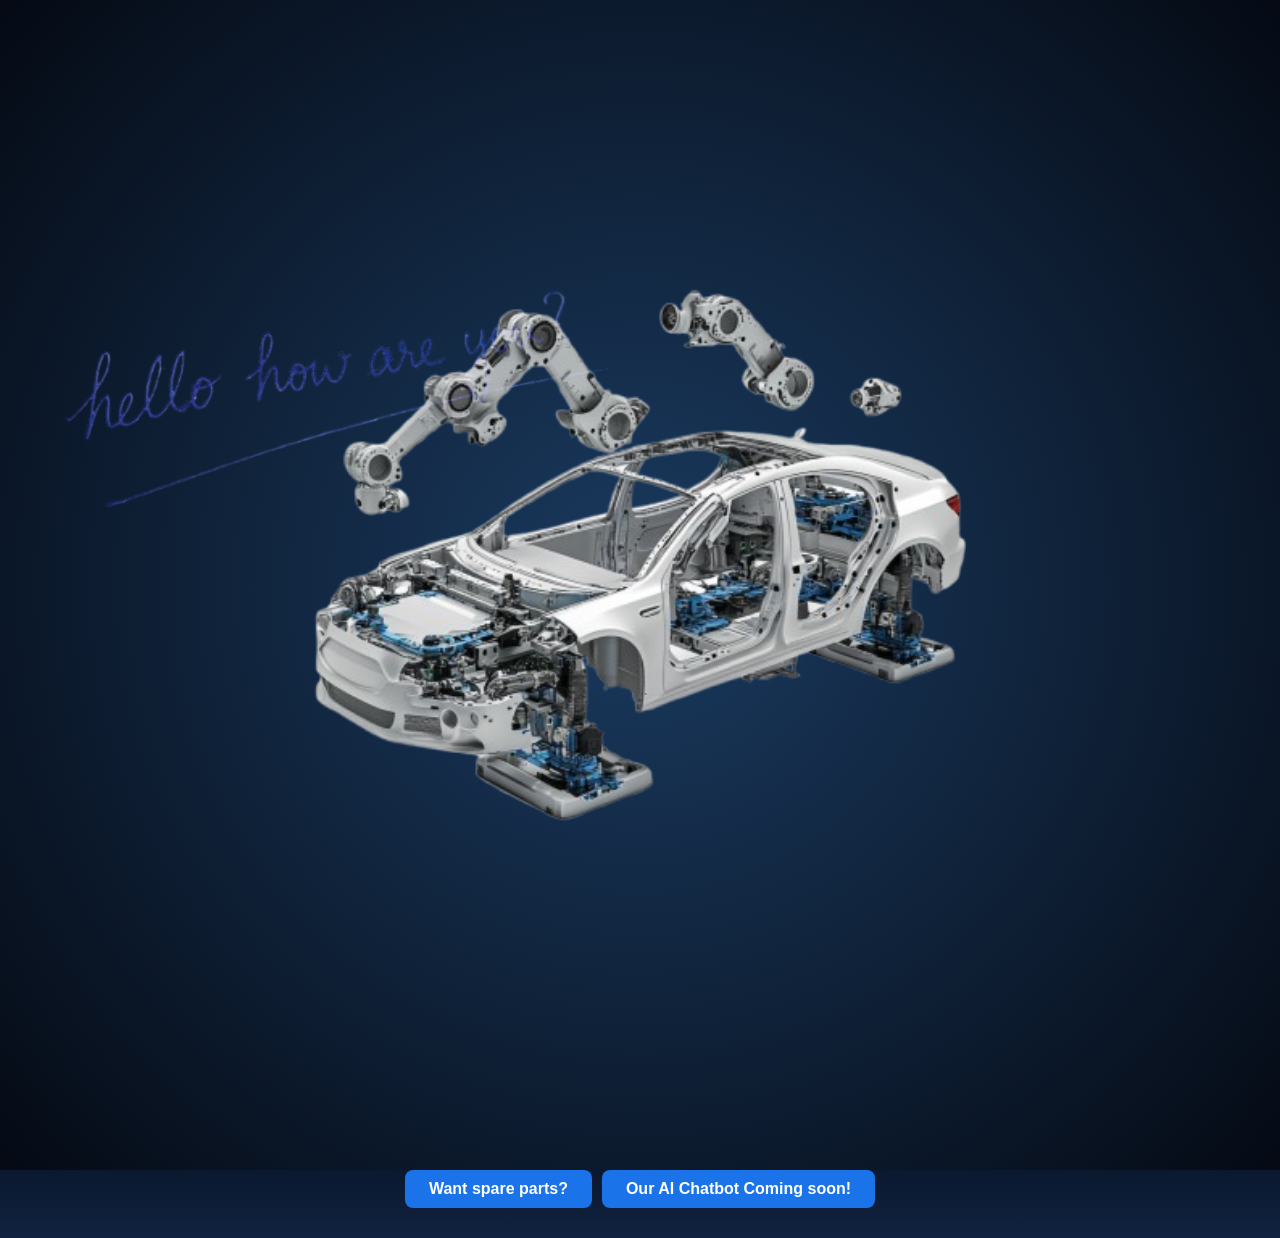
==== index.html @ f21b730c "login page logic" ====
<!DOCTYPE html>
<html lang="en">
<head>
    <meta charset="UTF-8">
    <meta name="viewport" content="width=device-width, initial-scale=1.0">
    <title>Home page</title>
    <link rel="stylesheet" href="style.css">
</head>
<body>
    <section class="hero-section">
        <div class="banner-img">
            <img src="./assets/car-hero-banner.png">
        </div>
        <div class="hello-text">
            <img  src="./assets/text_hello.png">
        </div>
    </section>
    <section class="buttons">
        <div class="btn-1-for_spare_parts">
            <button>Want spare parts?</button>
        </div>
        <div class="btn-Ai-integrated-chatbot">
            <button>Our AI Chatbot Coming soon!</button>
        </div>

    </section>
</body>
<script src="app.js"></script>
</html>
---- style.css ----
*{
    margin: 0;
    padding: 0;
    box-sizing: border-box;
}


.banner-img img{
    width: 63%;
    height: auto;
}

.banner-img{
    display: flex;
    justify-content: center;
align-items: center;
height: 130vh;
background: radial-gradient(circle, #1a3a5f 0%, #050a14 100%);
mix-blend-mode: multiply;
}
.hello-text img {
  width: 50%;
  position: absolute;
  bottom: 340px;
  mix-blend-mode: screen; 
}
.buttons{
    display: flex;
    justify-content: center;
    gap: 10px;
padding-bottom: 30px;
background: linear-gradient(to bottom, #0a192f 0%, #112240 100%);
}

.btn-1-for_spare_parts button{
    background-color: #1a73e8; 
    color: white;              
    padding: 10px 24px;        
    border: none;             
    border-radius: 8px;        
    font-size: 16px;           
    font-weight: bold;        
    cursor: pointer;          
}

button:hover {
    background-color: #1557b0;
}

.btn-Ai-integrated-chatbot button{
     background-color: #1a73e8; 
    color: white;              
    padding: 10px 24px;        
    border: none;             
    border-radius: 8px;        
    font-size: 16px;           
    font-weight: bold;        
    cursor: pointer; 
}


/* --- Responsive Rules --- */

/* For Tablet and Mobile (768px and below) */
@media (max-width: 768px) {
    .banner-img {
        height: auto;       /* Let the height adjust naturally */
        padding: 40px 0;    /* Add some space at top and bottom */
    }

    .banner-img img {
        width: 90%;         /* Make the image larger on mobile */
    }

    .buttons {
        flex-direction: column; /* Stack buttons vertically */
        align-items: center;    /* Center them horizontally */
        gap: 15px;              /* Space between stacked buttons */
        padding-bottom: 50px;
    }

    .btn-1-for_spare_parts button, 
    .btn-Ai-integrated-chatbot button {
        width: 250px;           /* Make buttons a uniform width on mobile */
        padding: 15px 0;        /* Make them easier to tap */
    }
}

/* For small phones (480px and below) */
@media (max-width: 480px) {
    .banner-img img {
        width: 100%;            /* Full width on very small screens */
    }
}
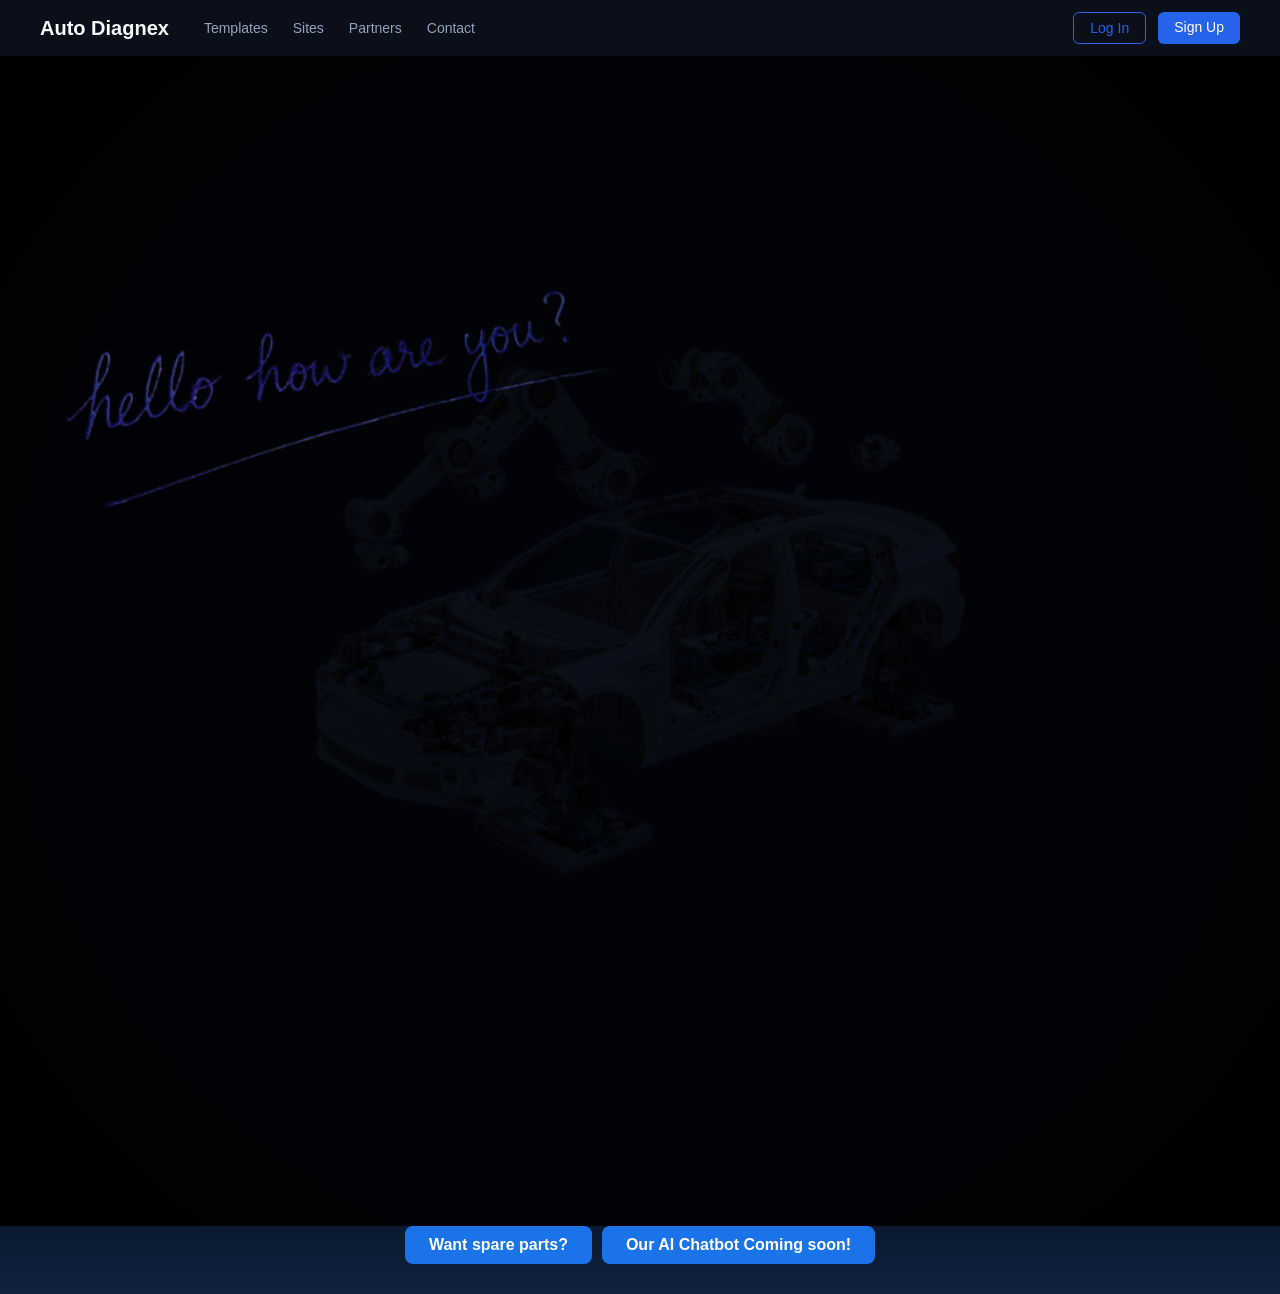
==== commit 89d778fe: "done" ====
--- a/index.html
+++ b/index.html
@@ -7,6 +7,22 @@
     <link rel="stylesheet" href="style.css">
 </head>
 <body>
+    
+    <nav class="navbar">
+        <div class="logo">Auto Diagnex</div>
+
+        <ul class="nav-links">
+            <li><a href="index.html">Templates</a></li>
+            <li><a href="sites.html">Sites</a></li>
+            <li><a href="partners.html">Partners</a></li>
+            <li><a href="contact.html">Contact</a></li>
+        </ul>
+
+        <div class="auth-buttons">
+            <a href="login.html" class="login-btn">Log In</a>
+            <a href="signup.html" class="signup-btn">Sign Up</a>
+        </div>
+    </nav>
     <section class="hero-section">
         <div class="banner-img">
             <img src="./assets/car-hero-banner.png">
--- a/style.css
+++ b/style.css
@@ -91,4 +91,110 @@
     .banner-img img {
         width: 100%;            /* Full width on very small screens */
     }
+}
+
+* {
+    margin: 0;
+    padding: 0;
+    box-sizing: border-box;
+}
+
+body {
+    margin: 0;
+    background-color: #0B0F19;
+    font-family: Arial, sans-serif;
+}
+
+.navbar {
+    display: flex;
+    align-items: center;
+    padding: 12px 40px;
+    background-color: #0B0F19;
+}
+
+.logo {
+    color: #F8FAFC;
+    font-size: 20px;
+    font-weight: 600;
+    margin-right: 35px;
+}
+
+.nav-links {
+    list-style: none;
+    display: flex;
+    gap: 25px;
+    margin-right: auto;
+}
+
+.nav-links a {
+    text-decoration: none;
+    color: #94A3B8;
+    font-size: 14px;
+    transition: 0.3s;
+}
+
+.nav-links a:hover {
+    color: #2563EB;
+}
+
+.auth-buttons {
+    display: flex;
+    gap: 12px;
+}
+
+.login-btn {
+    text-decoration: none;
+    color: #2563EB;
+    padding: 7px 16px;
+    border: 1.5px solid #2563EB;
+    border-radius: 6px;
+    font-size: 14px;
+    transition: 0.3s;
+}
+
+.login-btn:hover {
+    background-color: #1E3A8A;
+    color: white;
+}
+
+.signup-btn {
+    text-decoration: none;
+    background-color: #2563EB;
+    color: white;
+    padding: 7px 16px;
+    border-radius: 6px;
+    font-size: 14px;
+    transition: 0.3s;
+}
+
+.signup-btn:hover {
+    background-color: #1E3A8A;
+}
+
+
+
+@media (max-width: 768px) {
+
+    .navbar {
+        flex-wrap: wrap;
+        padding: 10px 20px;
+    }
+
+    
+    .logo {
+        width: 100%;
+        margin-bottom: 10px;
+    }
+
+    .nav-links {
+        width: 100%;
+        justify-content: center;
+        gap: 18px;
+        margin-bottom: 10px;
+    }
+
+    .auth-buttons {
+        width: 100%;
+        justify-content: center;
+    }
 }
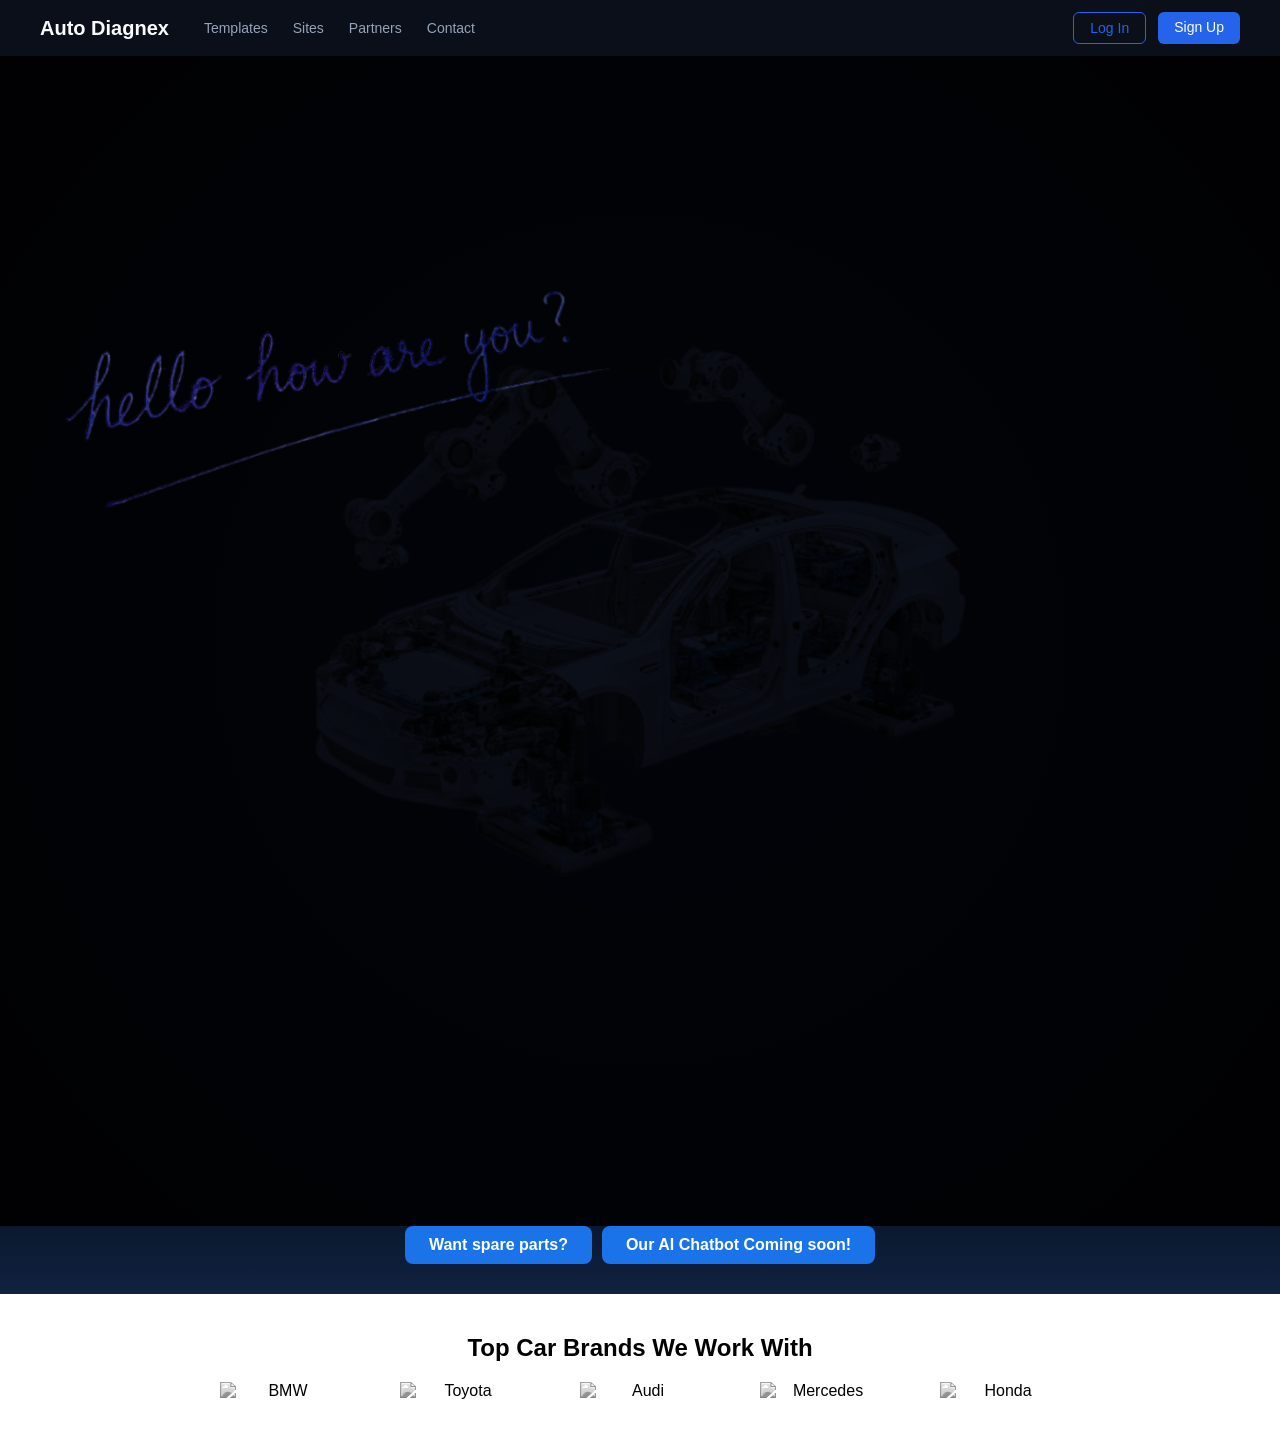
==== commit f64f869a: "car logos add" ====
--- a/index.html
+++ b/index.html
@@ -40,6 +40,23 @@
         </div>
 
     </section>
+        
+    <section class="logo-section">
+    <h2>Top Car Brands We Work With</h2>
+
+    <div class="logo-slider">
+        <div class="logo-track">
+            <img src="bmw.jpg" alt="BMW">
+            <img src="porshe.jpg" alt="Toyota">
+            <img src="udi.jpg" alt="Audi">
+            <img src="merced.jpg"  alt="Mercedes">
+            <img src="honda.jpg" alt="Honda">
+
+            
+            
+        </div>
+    </div>
+</section>
 </body>
 <script src="app.js"></script>
 </html>
--- a/style.css
+++ b/style.css
@@ -59,39 +59,73 @@
 }
 
 
-/* --- Responsive Rules --- */
-
-/* For Tablet and Mobile (768px and below) */
+
 @media (max-width: 768px) {
     .banner-img {
-        height: auto;       /* Let the height adjust naturally */
-        padding: 40px 0;    /* Add some space at top and bottom */
+        height: auto;       
+        padding: 40px 0;
     }
 
     .banner-img img {
-        width: 90%;         /* Make the image larger on mobile */
+        width: 90%;         
     }
 
     .buttons {
-        flex-direction: column; /* Stack buttons vertically */
-        align-items: center;    /* Center them horizontally */
-        gap: 15px;              /* Space between stacked buttons */
+        flex-direction: column; 
+        align-items: center;    
+        gap: 15px;              
         padding-bottom: 50px;
     }
 
     .btn-1-for_spare_parts button, 
     .btn-Ai-integrated-chatbot button {
-        width: 250px;           /* Make buttons a uniform width on mobile */
-        padding: 15px 0;        /* Make them easier to tap */
-    }
-}
-
-/* For small phones (480px and below) */
+        width: 250px;           
+        padding: 15px 0;
+    }
+}
+
+
 @media (max-width: 480px) {
     .banner-img img {
-        width: 100%;            /* Full width on very small screens */
-    }
-}
+        width: 100%;            
+    }
+}
+ 
+
+
+
+
+
+
+
+
+
+
+
+
+
+
+
+
+
+
+
+
+
+
+
+
+
+
+
+
+
+
+
+
+
+
+
 
 * {
     margin: 0;
@@ -197,4 +231,60 @@
         width: 100%;
         justify-content: center;
     }
-}+}
+
+.logo-section {
+    text-align: center;
+    padding: 40px 0;
+    background: #fff; 
+}
+
+.logo-section h2 {
+    margin-bottom: 20px;
+    font-size: 24px;
+}
+
+.logo-slider {
+    overflow: hidden;
+    position: relative;
+}
+
+ .logo-track {
+    display: flex;
+    justify-content: center;   
+    align-items: center;
+    flex-wrap: wrap;           
+    gap: 20px;
+    width: 100%;               
+}
+
+.logo-track img {
+    width: 120px;
+    margin: 0 20px;
+    filter: grayscale(100%);
+    transition: 0.3s;
+}
+
+.logo-track img:hover {
+    filter: grayscale(0%);
+    transform: scale(1.1);
+}
+
+@keyframes scroll {
+    0% {
+        transform: translateX(0);
+    }
+    100% {
+        transform: translateX(-50%);
+    }
+}
+
+
+@media (max-width: 768px) {
+    .logo-track img {
+        width: 80px;
+        margin: 0 10px;
+    }
+}
+
+
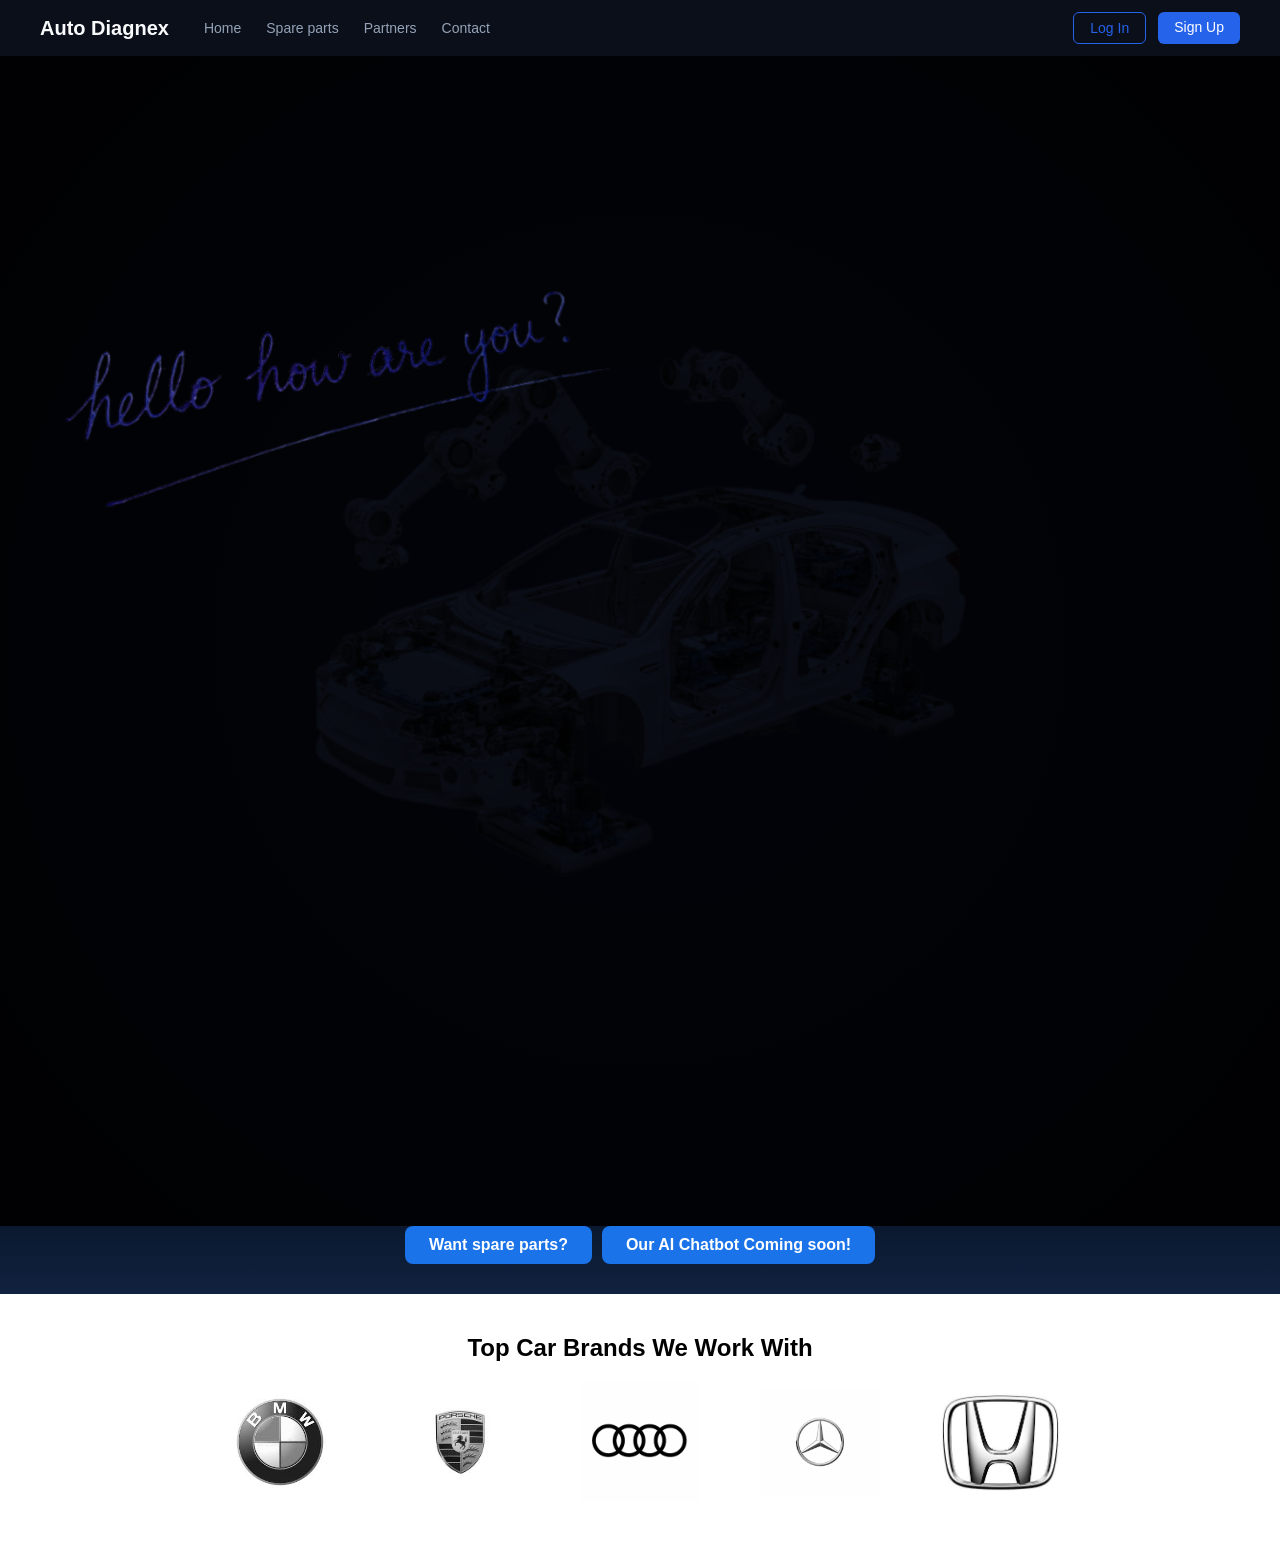
==== commit 8d9c6377: "done" ====
--- a/index.html
+++ b/index.html
@@ -12,8 +12,8 @@
         <div class="logo">Auto Diagnex</div>
 
         <ul class="nav-links">
-            <li><a href="index.html">Templates</a></li>
-            <li><a href="sites.html">Sites</a></li>
+            <li><a href="index.html">Home</a></li>
+            <li><a href="spare_parts.html">Spare parts</a></li>
             <li><a href="partners.html">Partners</a></li>
             <li><a href="contact.html">Contact</a></li>
         </ul>
@@ -46,11 +46,11 @@
 
     <div class="logo-slider">
         <div class="logo-track">
-            <img src="bmw.jpg" alt="BMW">
-            <img src="porshe.jpg" alt="Toyota">
-            <img src="udi.jpg" alt="Audi">
-            <img src="merced.jpg"  alt="Mercedes">
-            <img src="honda.jpg" alt="Honda">
+            <img src="./assets/bmw.jpg" alt="BMW">
+            <img src="./assets/porshe.jpg" alt="Toyota">
+            <img src="./assets/udi.jpg" alt="Audi">
+            <img src="./assets/merced.jpg"  alt="Mercedes">
+            <img src="./assets/honda.jpg" alt="Honda">
 
             
             
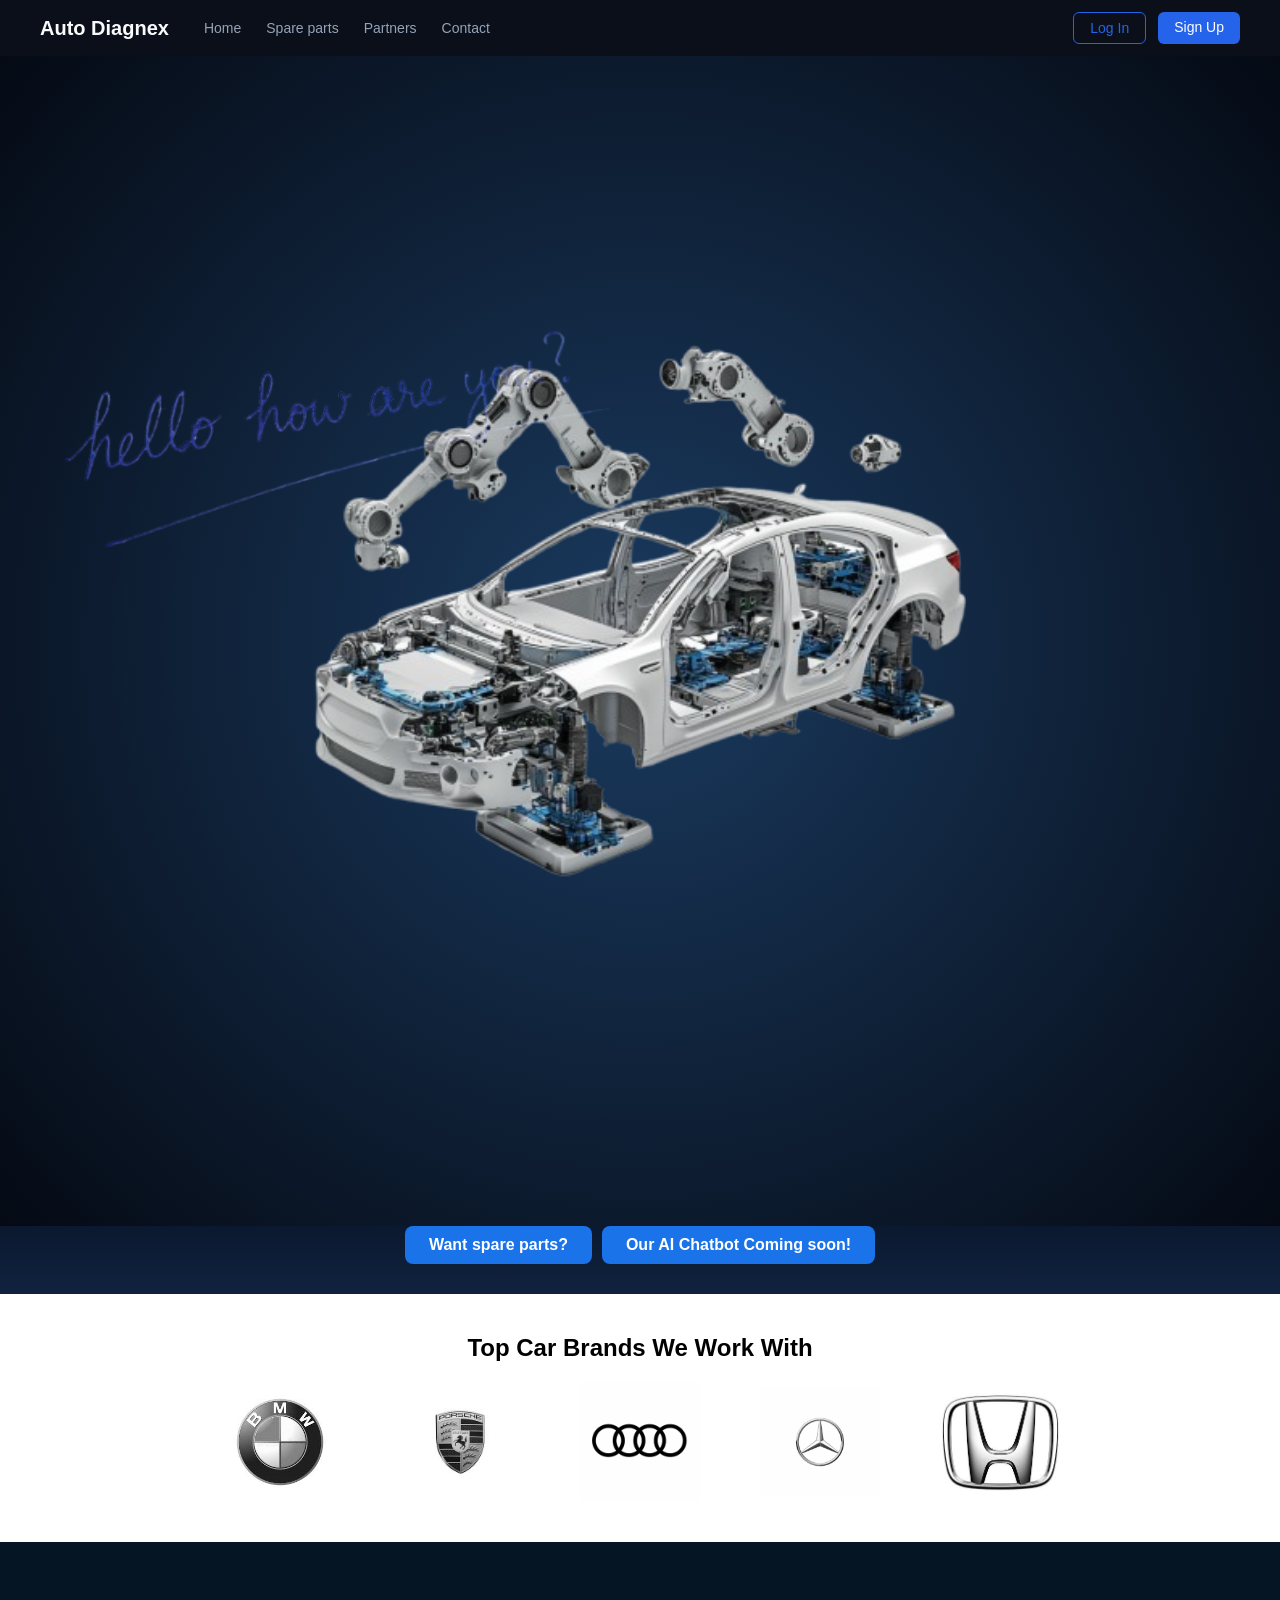
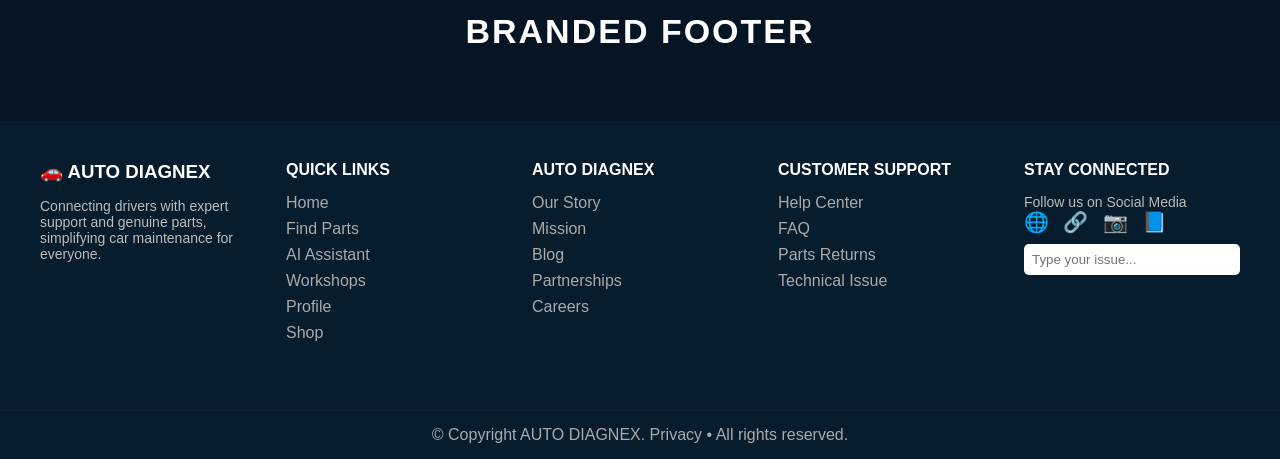
==== commit 7e64a9aa: "footer" ====
--- a/index.html
+++ b/index.html
@@ -57,6 +57,95 @@
         </div>
     </div>
 </section>
+
+<!DOCTYPE html>
+<html lang="en">
+<head>
+    <meta charset="UTF-8">
+    <meta name="viewport" content="width=device-width, initial-scale=1.0">
+    <title>Footer</title>
+    <link rel="stylesheet" href="style.css">
+</head>
+<body>
+
+    <!-- FOOTER -->
+    <footer class="footer">
+
+        <!-- TOP IMAGE SECTION -->
+        <div class="footer-top">
+            <h2>BRANDED FOOTER</h2>
+        </div>
+
+        <!-- MAIN CONTENT -->
+        <div class="footer-content">
+
+            <div class="footer-col">
+                <h3>🚗 AUTO DIAGNEX</h3>
+                <p>Connecting drivers with expert support and genuine parts, simplifying car maintenance for everyone.</p>
+            </div>
+
+            <div class="footer-col">
+                <h4>QUICK LINKS</h4>
+                <ul>
+                    <li>Home</li>
+                    <li>Find Parts</li>
+                    <li>AI Assistant</li>
+                    <li>Workshops</li>
+                    <li>Profile</li>
+                    <li>Shop</li>
+                </ul>
+            </div>
+
+            <div class="footer-col">
+                <h4>AUTO DIAGNEX</h4>
+                <ul>
+                    <li>Our Story</li>
+                    <li>Mission</li>
+                    <li>Blog</li>
+                    <li>Partnerships</li>
+                    <li>Careers</li>
+                </ul>
+            </div>
+
+            <div class="footer-col">
+                <h4>CUSTOMER SUPPORT</h4>
+                <ul>
+                    <li>Help Center</li>
+                    <li>FAQ</li>
+                    <li>Parts Returns</li>
+                    <li>Technical Issue</li>
+                </ul>
+            </div>
+
+            <div class="footer-col">
+                <h4>STAY CONNECTED</h4>
+                <p>Follow us on Social Media</p>
+
+                <div class="social-icons">
+                    <span>🌐</span>
+                    <span>🔗</span>
+                    <span>📷</span>
+                    <span>📘</span>
+                </div>
+
+                <input type="text" placeholder="Type your issue..." />
+            </div>
+
+        </div>
+
+        <div class="footer-bottom">
+            <p>© Copyright AUTO DIAGNEX. Privacy • All rights reserved.</p>
+        </div>
+
+    </footer>
+
+</body>
+</html>
+
+
+
+
+
 </body>
 <script src="app.js"></script>
 </html>
--- a/style.css
+++ b/style.css
@@ -21,7 +21,7 @@
 .hello-text img {
   width: 50%;
   position: absolute;
-  bottom: 340px;
+  bottom: 300px;
   mix-blend-mode: screen; 
 }
 .buttons{
@@ -135,7 +135,6 @@
 
 body {
     margin: 0;
-    background-color: #0B0F19;
     font-family: Arial, sans-serif;
 }
 
@@ -144,6 +143,9 @@
     align-items: center;
     padding: 12px 40px;
     background-color: #0B0F19;
+        position: relative;
+    z-index: 1000;
+
 }
 
 .logo {
@@ -288,3 +290,114 @@
 }
 
 
+body {
+    margin: 0;
+    font-family: Arial, sans-serif;
+}
+
+/* FOOTER */
+.footer {
+    background: #071c2c;
+    color: white;
+}
+
+/* TOP IMAGE SECTION */
+.footer-top {
+    text-align: center;
+    padding: 70px 20px;
+
+    /* 🔥 READY IMAGE (no download needed) */
+    background: url("https://images.unsplash.com/photo-1551288049-bebda4e38f71") center/cover no-repeat;
+
+    position: relative;
+}
+
+/* DARK OVERLAY */
+.footer-top::before {
+    content: "";
+    position: absolute;
+    inset: 0;
+    background: rgba(5, 20, 35, 0.85);
+}
+
+/* TEXT ABOVE IMAGE */
+.footer-top h2 {
+    position: relative;
+    z-index: 1;
+    font-size: 34px;
+    letter-spacing: 2px;
+}
+
+/* CONTENT */
+.footer-content {
+    display: flex;
+    flex-wrap: wrap;
+    justify-content: space-between;
+    padding: 40px;
+}
+
+.footer-col {
+    width: 18%;
+    min-width: 200px;
+    margin-bottom: 20px;
+}
+
+.footer-col h4,
+.footer-col h3 {
+    margin-bottom: 15px;
+}
+
+.footer-col p {
+    color: #bbb;
+    font-size: 14px;
+}
+
+.footer-col ul {
+    list-style: none;
+    padding: 0;
+}
+
+.footer-col ul li {
+    margin-bottom: 8px;
+    color: #aaa;
+}
+
+.footer-col ul li:hover {
+    color: white;
+}
+
+/* SOCIAL */
+.social-icons span {
+    margin-right: 10px;
+    font-size: 20px;
+}
+
+/* INPUT */
+.footer-col input {
+    margin-top: 10px;
+    padding: 8px;
+    width: 100%;
+    border-radius: 5px;
+    border: none;
+}
+
+/* BOTTOM */
+.footer-bottom {
+    text-align: center;
+    padding: 15px;
+    border-top: 1px solid #123;
+    color: #aaa;
+}
+
+/* RESPONSIVE */
+@media (max-width: 768px) {
+    .footer-content {
+        flex-direction: column;
+        align-items: center;
+        text-align: center;
+    }
+
+    .footer-col {
+        width: 100%;
+    }
+}
--- a/style.css
+++ b/style.css
@@ -21,7 +21,7 @@
 .hello-text img {
   width: 50%;
   position: absolute;
-  bottom: 340px;
+  bottom: 300px;
   mix-blend-mode: screen; 
 }
 .buttons{
@@ -135,7 +135,6 @@
 
 body {
     margin: 0;
-    background-color: #0B0F19;
     font-family: Arial, sans-serif;
 }
 
@@ -144,6 +143,9 @@
     align-items: center;
     padding: 12px 40px;
     background-color: #0B0F19;
+        position: relative;
+    z-index: 1000;
+
 }
 
 .logo {
@@ -288,3 +290,114 @@
 }
 
 
+body {
+    margin: 0;
+    font-family: Arial, sans-serif;
+}
+
+/* FOOTER */
+.footer {
+    background: #071c2c;
+    color: white;
+}
+
+/* TOP IMAGE SECTION */
+.footer-top {
+    text-align: center;
+    padding: 70px 20px;
+
+    /* 🔥 READY IMAGE (no download needed) */
+    background: url("https://images.unsplash.com/photo-1551288049-bebda4e38f71") center/cover no-repeat;
+
+    position: relative;
+}
+
+/* DARK OVERLAY */
+.footer-top::before {
+    content: "";
+    position: absolute;
+    inset: 0;
+    background: rgba(5, 20, 35, 0.85);
+}
+
+/* TEXT ABOVE IMAGE */
+.footer-top h2 {
+    position: relative;
+    z-index: 1;
+    font-size: 34px;
+    letter-spacing: 2px;
+}
+
+/* CONTENT */
+.footer-content {
+    display: flex;
+    flex-wrap: wrap;
+    justify-content: space-between;
+    padding: 40px;
+}
+
+.footer-col {
+    width: 18%;
+    min-width: 200px;
+    margin-bottom: 20px;
+}
+
+.footer-col h4,
+.footer-col h3 {
+    margin-bottom: 15px;
+}
+
+.footer-col p {
+    color: #bbb;
+    font-size: 14px;
+}
+
+.footer-col ul {
+    list-style: none;
+    padding: 0;
+}
+
+.footer-col ul li {
+    margin-bottom: 8px;
+    color: #aaa;
+}
+
+.footer-col ul li:hover {
+    color: white;
+}
+
+/* SOCIAL */
+.social-icons span {
+    margin-right: 10px;
+    font-size: 20px;
+}
+
+/* INPUT */
+.footer-col input {
+    margin-top: 10px;
+    padding: 8px;
+    width: 100%;
+    border-radius: 5px;
+    border: none;
+}
+
+/* BOTTOM */
+.footer-bottom {
+    text-align: center;
+    padding: 15px;
+    border-top: 1px solid #123;
+    color: #aaa;
+}
+
+/* RESPONSIVE */
+@media (max-width: 768px) {
+    .footer-content {
+        flex-direction: column;
+        align-items: center;
+        text-align: center;
+    }
+
+    .footer-col {
+        width: 100%;
+    }
+}
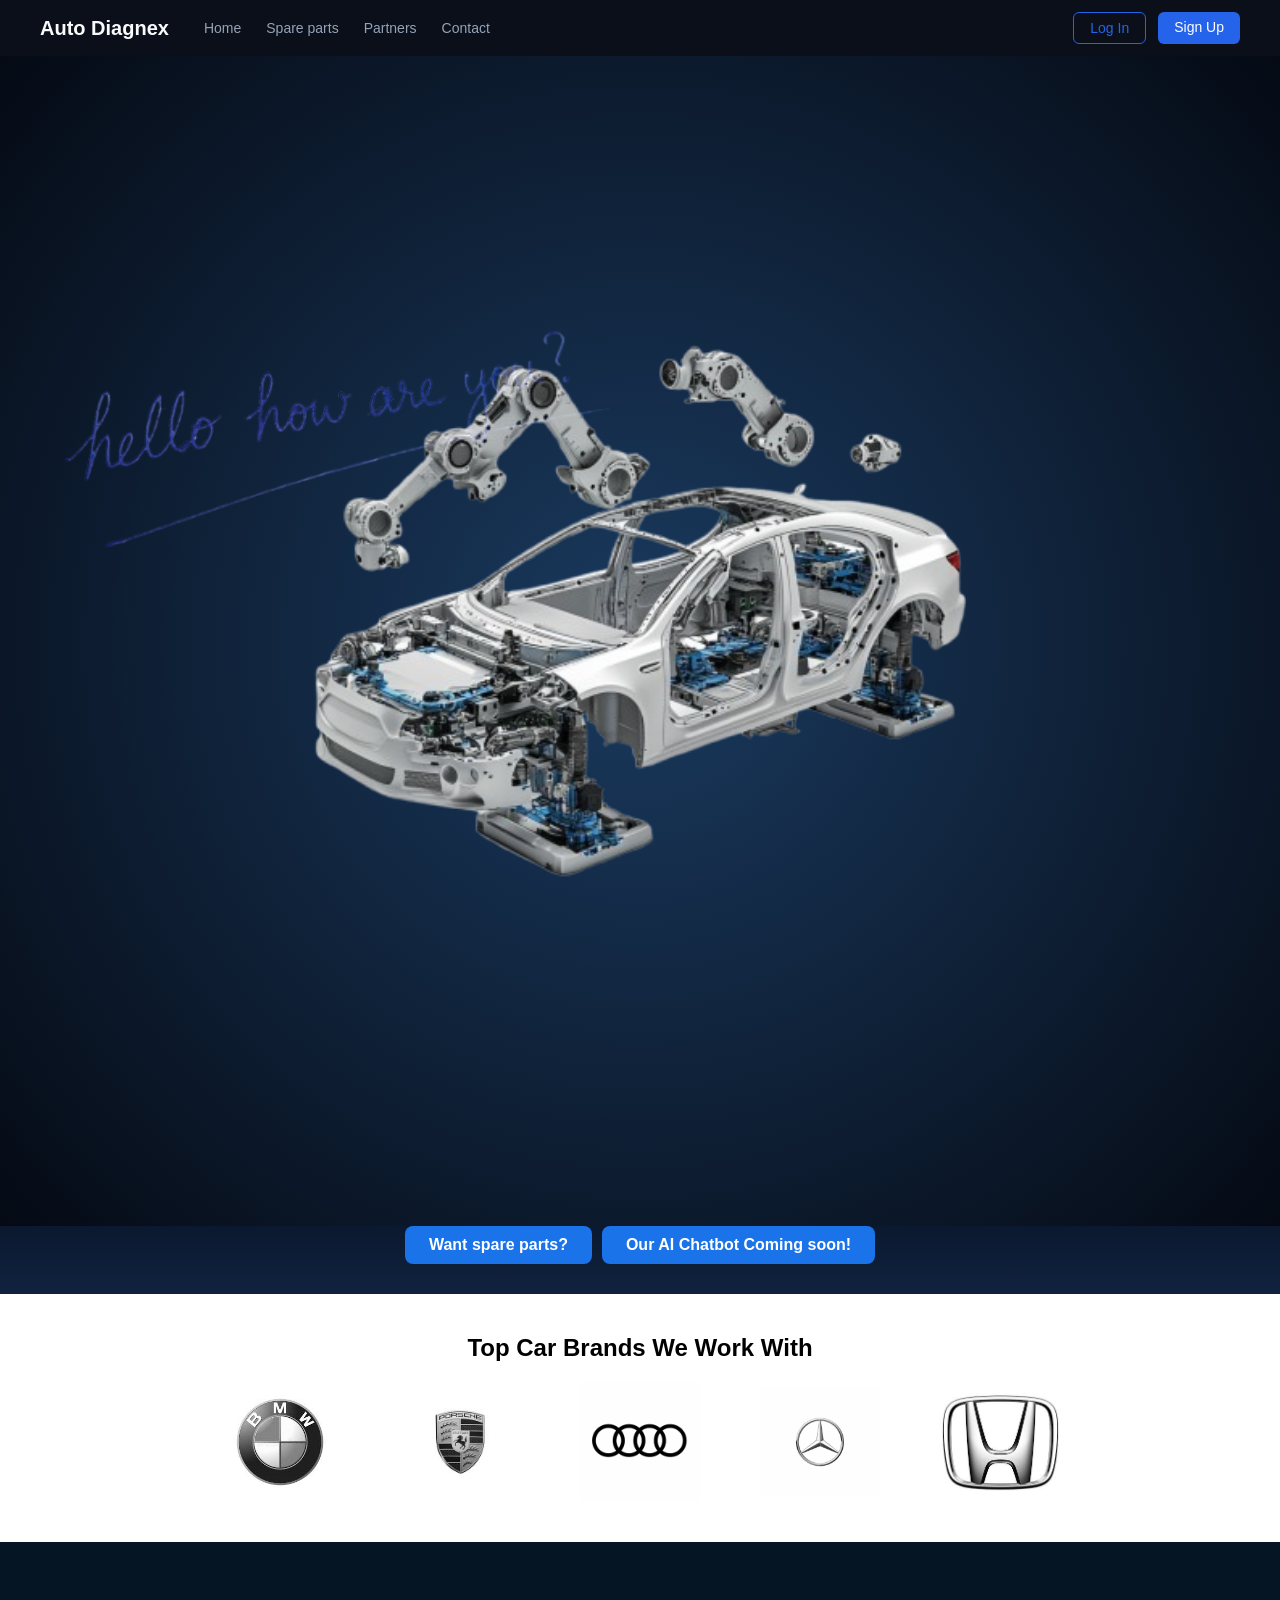
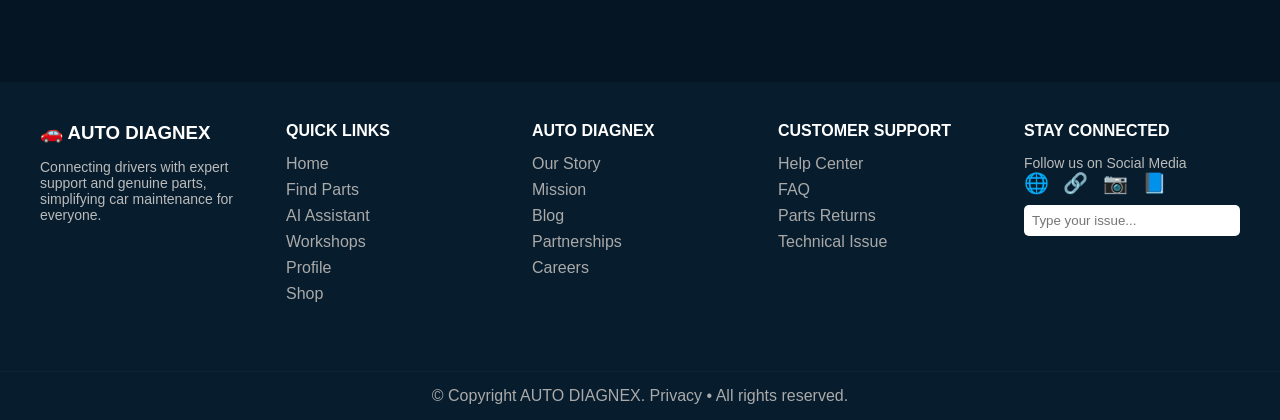
==== commit cae1f918: "remove branded footer" ====
--- a/index.html
+++ b/index.html
@@ -68,15 +68,14 @@
 </head>
 <body>
 
-    <!-- FOOTER -->
     <footer class="footer">
 
-        <!-- TOP IMAGE SECTION -->
+        
         <div class="footer-top">
-            <h2>BRANDED FOOTER</h2>
+            
         </div>
 
-        <!-- MAIN CONTENT -->
+        
         <div class="footer-content">
 
             <div class="footer-col">
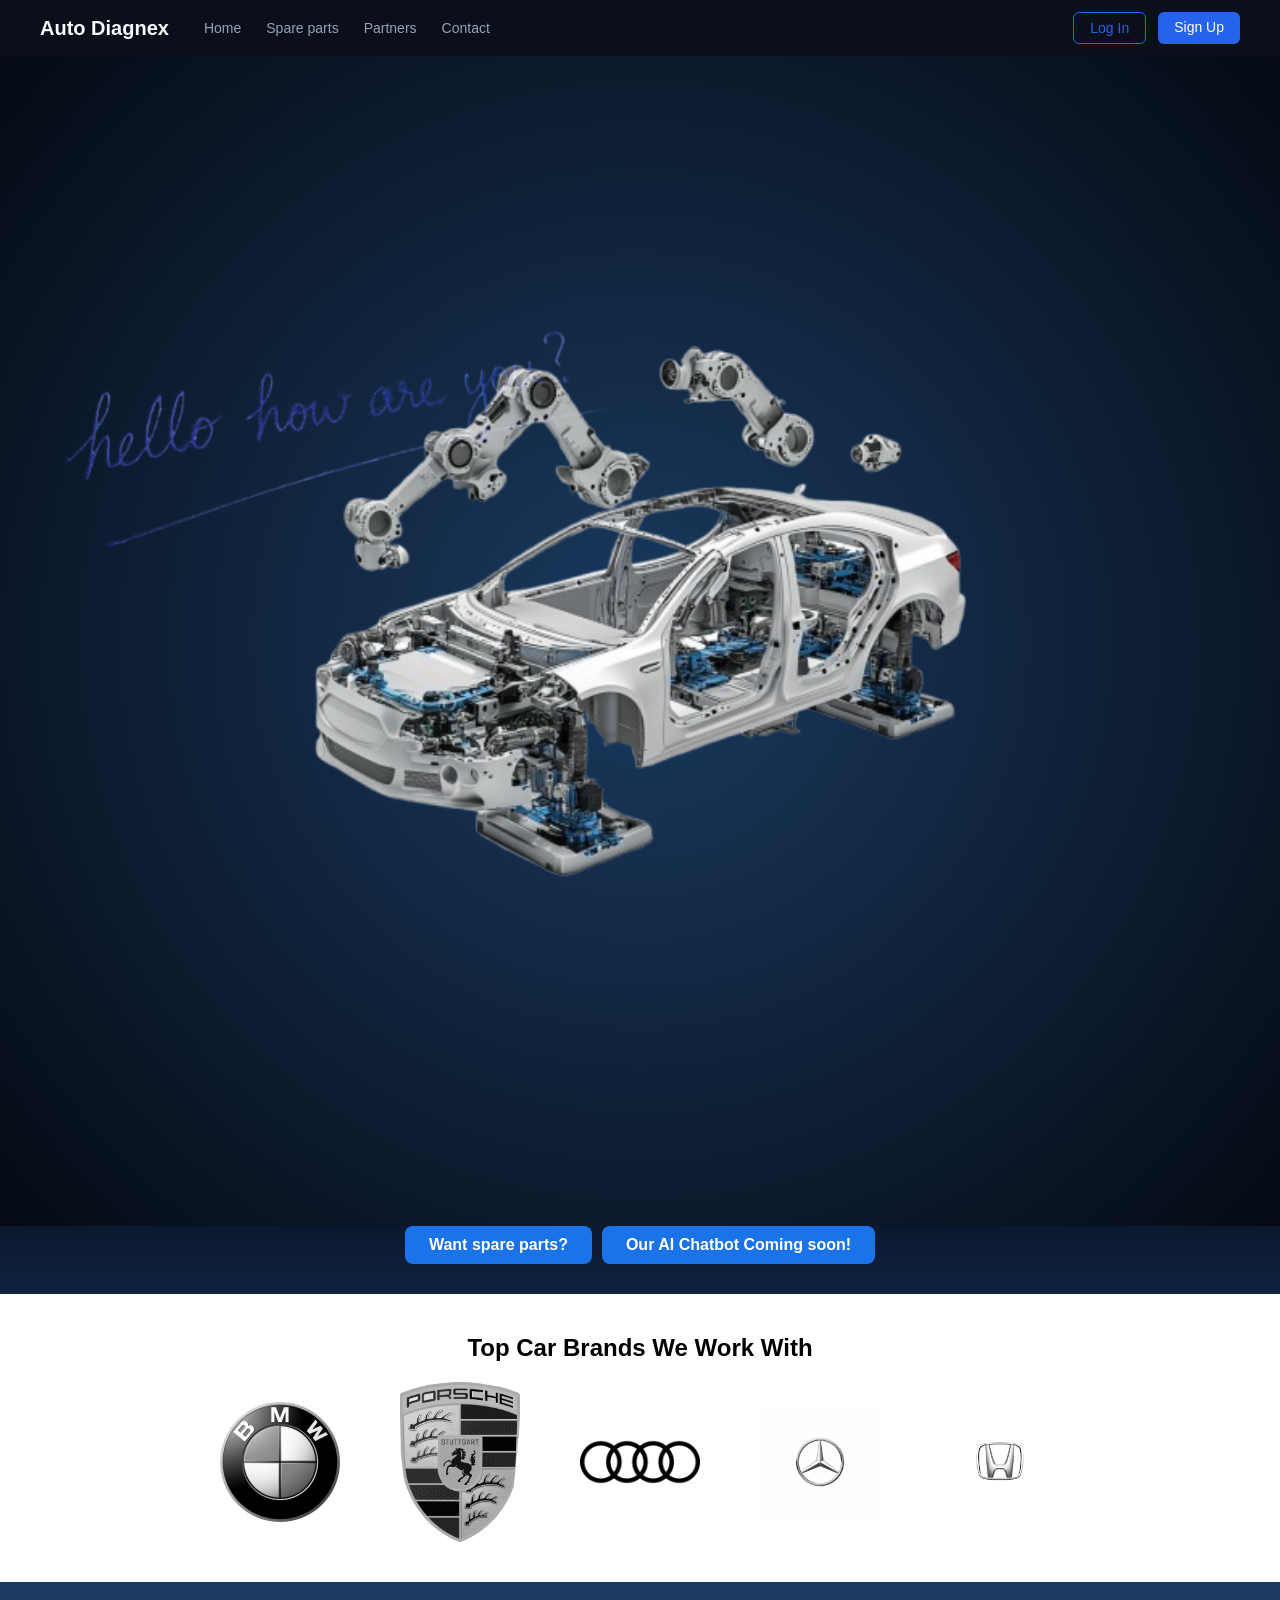
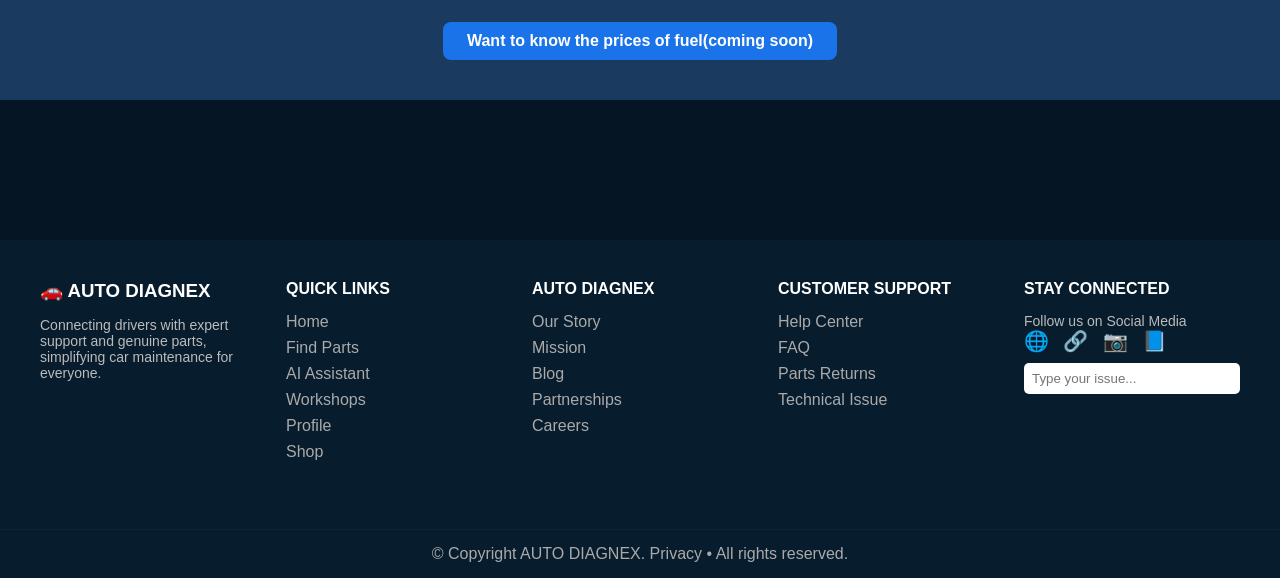
==== commit 17c29525: "final" ====
--- a/index.html
+++ b/index.html
@@ -14,7 +14,7 @@
         <ul class="nav-links">
             <li><a href="index.html">Home</a></li>
             <li><a href="spare_parts.html">Spare parts</a></li>
-            <li><a href="partners.html">Partners</a></li>
+            <li><a href="">Partners</a></li>
             <li><a href="contact.html">Contact</a></li>
         </ul>
 
@@ -33,7 +33,7 @@
     </section>
     <section class="buttons">
         <div class="btn-1-for_spare_parts">
-            <button>Want spare parts?</button>
+          <a href="spare_parts.html"><button>Want spare parts?</button></a>
         </div>
         <div class="btn-Ai-integrated-chatbot">
             <button>Our AI Chatbot Coming soon!</button>
@@ -43,14 +43,14 @@
         
     <section class="logo-section">
     <h2>Top Car Brands We Work With</h2>
-
+    
     <div class="logo-slider">
         <div class="logo-track">
-            <img src="./assets/bmw.jpg" alt="BMW">
-            <img src="./assets/porshe.jpg" alt="Toyota">
-            <img src="./assets/udi.jpg" alt="Audi">
-            <img src="./assets/merced.jpg"  alt="Mercedes">
-            <img src="./assets/honda.jpg" alt="Honda">
+            <img class="img-1" src="./assets/bmw.png" alt="BMW">
+            <img class="img-2" src="./assets/porshe.png" alt="Toyota">
+            <img  class="img-3" src="./assets/audi.png" alt="Audi">
+            <img class="img-4" src="./assets/merced.jpg"  alt="Mercedes">
+            <img class="img-5" src="./assets/hondalogo.jpg" alt="Honda">
 
             
             
@@ -58,15 +58,11 @@
     </div>
 </section>
 
-<!DOCTYPE html>
-<html lang="en">
-<head>
-    <meta charset="UTF-8">
-    <meta name="viewport" content="width=device-width, initial-scale=1.0">
-    <title>Footer</title>
-    <link rel="stylesheet" href="style.css">
-</head>
-<body>
+<section class="fuel_prices">
+    <div class="price-draft">
+        <button>Want to know the prices of fuel(coming soon)</button>
+    </div>
+</section>
 
     <footer class="footer">
 
@@ -138,8 +134,6 @@
 
     </footer>
 
-</body>
-</html>
 
 
 
--- a/style.css
+++ b/style.css
@@ -59,7 +59,37 @@
 }
 
 
-
+.img-1{
+    width: 150px;
+}
+.img-2{
+    width: 100px;
+}
+.img-3{
+    width: 100px;
+}
+.img-4{
+    width: 200px;
+}
+.img-5{
+    width: 200px;
+}
+.price-draft{
+    display: flex;
+    justify-content: center;
+    padding: 40px;
+    background-color: #1a3a5f;
+}
+.price-draft button{
+  background-color: #1a73e8; 
+    color: white;              
+    padding: 10px 24px;        
+    border: none;             
+    border-radius: 8px;        
+    font-size: 16px;           
+    font-weight: bold;        
+    cursor: pointer; 
+}
 @media (max-width: 768px) {
     .banner-img {
         height: auto;       
@@ -88,6 +118,57 @@
 @media (max-width: 480px) {
     .banner-img img {
         width: 100%;            
+    }
+}
+
+/* --- ADDITIONAL RESPONSIVE RULES --- */
+
+@media (max-width: 768px) {
+    /* 1. HELLO TEXT: Moving it so it doesn't overlap weirdly on mobile */
+    .hello-text img {
+        width: 80%;       /* Make it larger on mobile */
+        bottom: 100px;    /* Bring it down so it stays visible */
+        position: relative; /* Changing from absolute helps with scrolling */
+        display: block;
+        margin: 0 auto;
+    }
+
+    /* 2. PRICE DRAFT: Adjusting the padding and button size */
+    .price-draft {
+        padding: 20px;    /* Less space on sides */
+        text-align: center;
+    }
+
+    .price-draft button {
+        width: 100%;      /* Full width button for easy tapping */
+        max-width: 300px;
+    }
+
+    /* 3. LOGO TRACK: Ensuring logos wrap nicely */
+    .logo-track {
+        gap: 15px;        /* Tighter gap for mobile screens */
+    }
+}
+
+@media (max-width: 480px) {
+    /* 4. BANNER ADJUSTMENTS: Height fix */
+    .banner-img {
+        height: auto;     /* Prevent the background from being too long */
+        min-height: 50vh;
+    }
+
+    .banner-img img {
+        width: 95%;
+    }
+
+    /* 5. TEXT SIZES: Making titles fit on small phone screens */
+    .footer-top h2 {
+        font-size: 24px;
+        letter-spacing: 1px;
+    }
+
+    .logo-section h2 {
+        font-size: 20px;
     }
 }
  
